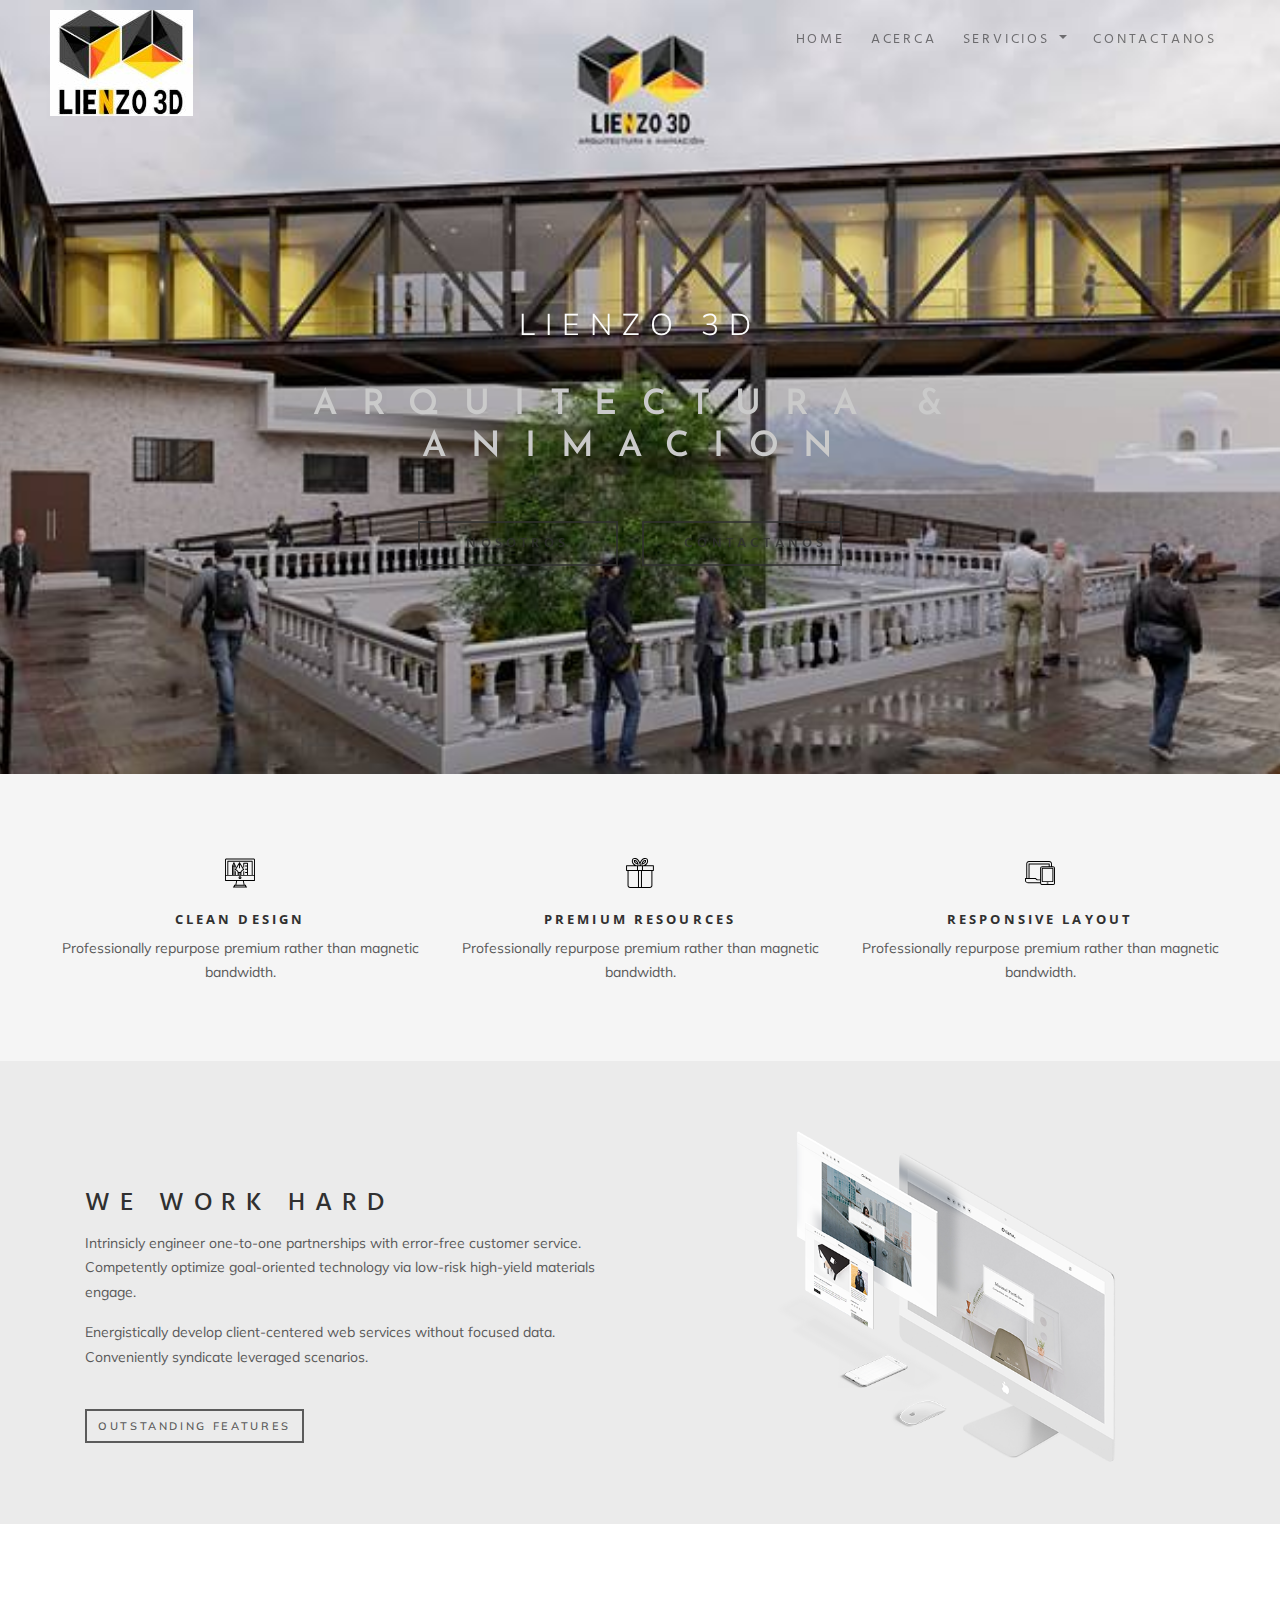
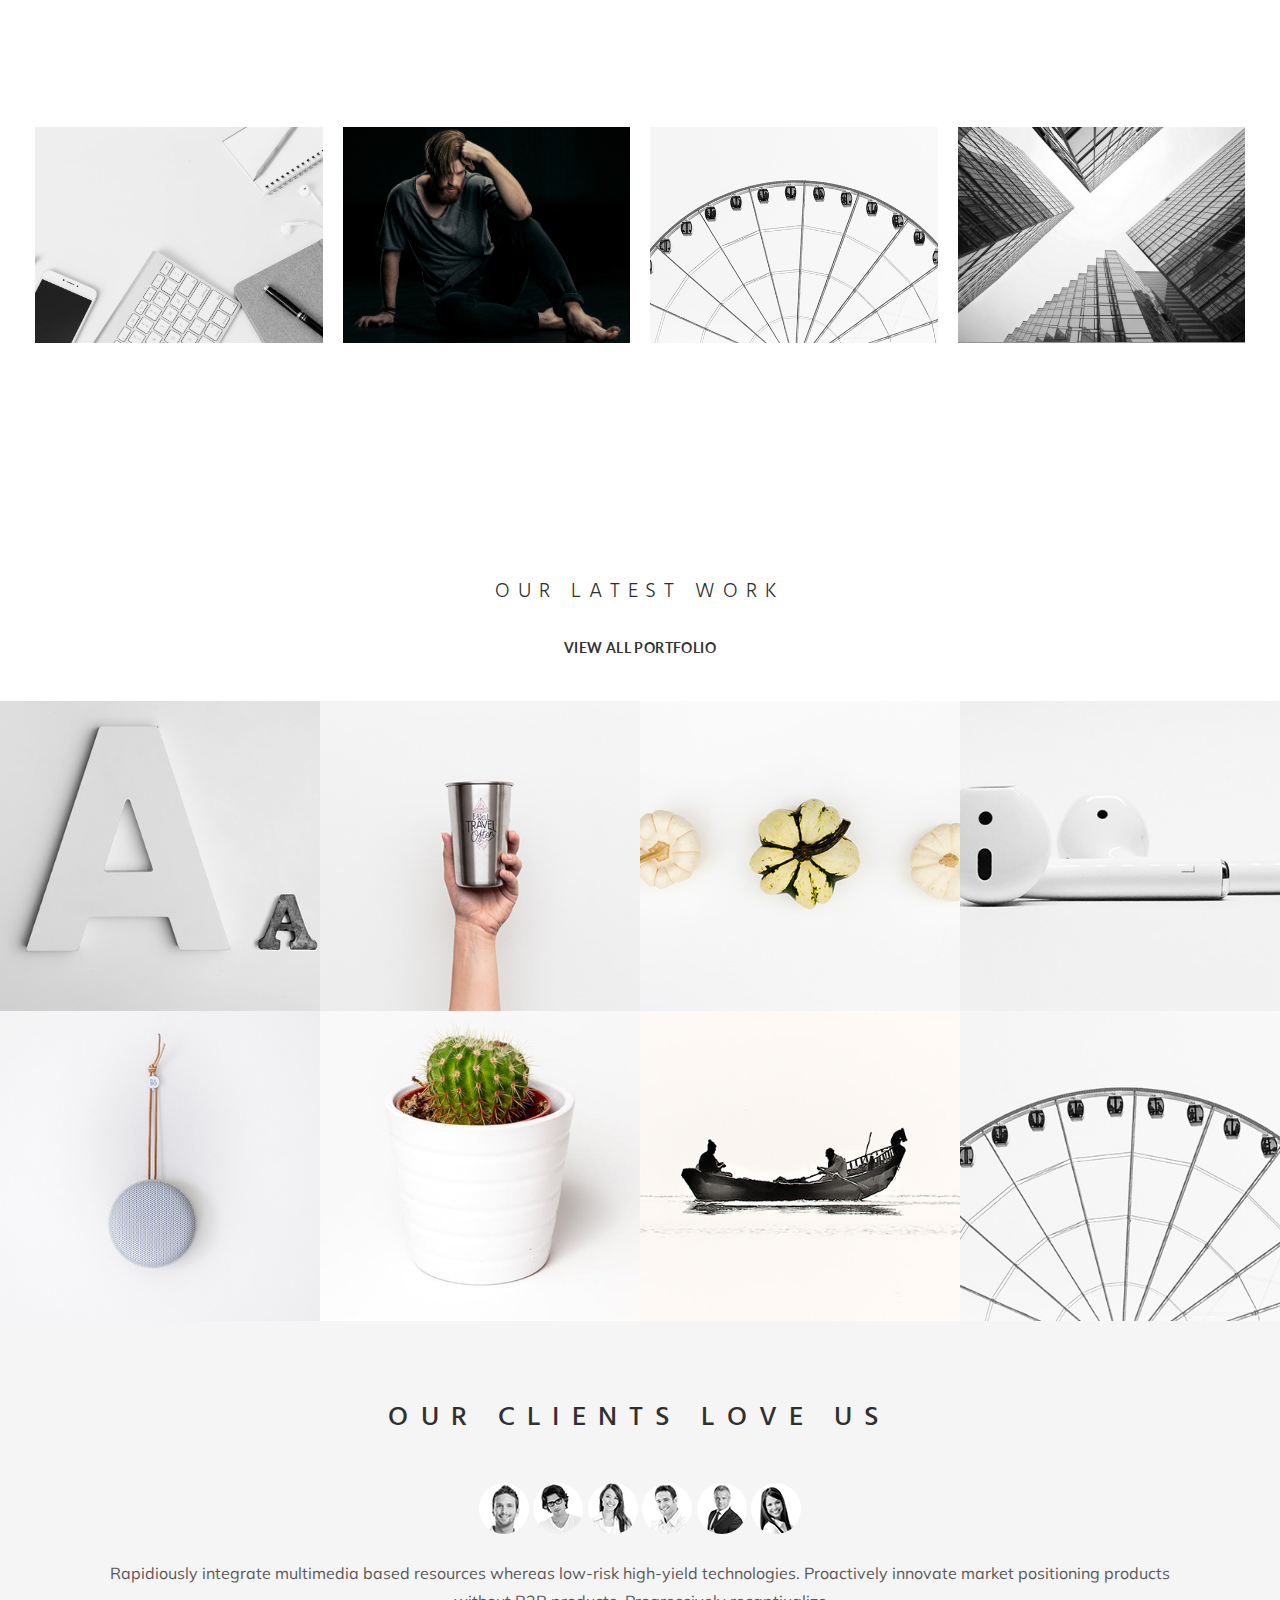
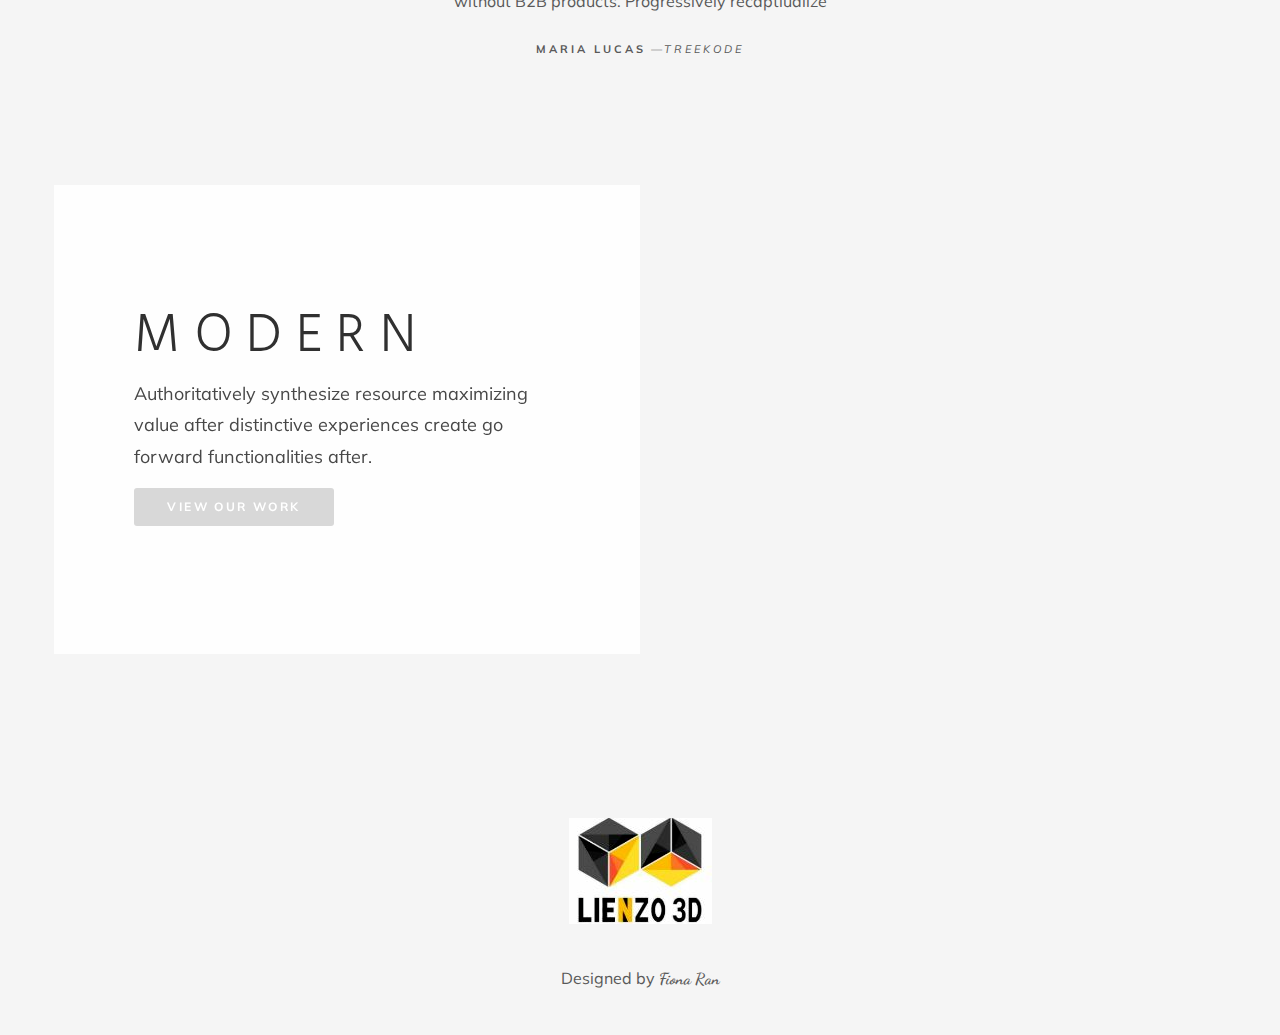
==== index.html @ 8927c15e "demo" ====
<!doctype html>
<html lang="en">
  <head>
    <!-- Meta tags -->
    <meta charset="utf-8">
    <!-- <meta name="viewport" content="width=device-width, initial-scale=1, shrink-to-fit=no"> -->
    <meta name="viewport" content="width=device-width,initial-scale=1,minimum-scale=1,maximum-scale=1,user-scalable=no" />
    
    <!-- CSS -->
    <link rel="stylesheet" href="css/bootstrap.min.css">
    <link rel="stylesheet" type="text/css" href="fullpage.css" />
    <link rel="stylesheet" href="https://use.fontawesome.com/releases/v5.6.0/css/all.css" integrity="sha384-aOkxzJ5uQz7WBObEZcHvV5JvRW3TUc2rNPA7pe3AwnsUohiw1Vj2Rgx2KSOkF5+h" crossorigin="anonymous">
    <link href="https://fonts.googleapis.com/css?family=Hind|Dancing+Script|Josefin+Sans|Lato|Open+Sans|Muli" rel="stylesheet">
    <link rel="stylesheet"  href="css/media.css" />
    <link rel="stylesheet" href="css/style.css">

    <!-- jQuery, Popper.js, Bootstrap JS -->
    <script src="js/jquery-3.3.1.slim.min.js" ></script>
    <script src="js/popper.min.js" ></script>
    <script src="js/bootstrap.min.js"></script>
    
    <script src="https://ajax.googleapis.com/ajax/libs/jquery/1.11.0/jquery.min.js"></script>
    <script src="parallax.min.js"></script>
    
    <!-- Title -->
    <title>Lienzo 3D</title>   
  </head>
  <body>
    <!-- Navbar -->
    <!-- <nav class="navbar navbar-expand-lg navbar-light bg-light">
        <button class="navbar-toggler" type="button" data-toggle="collapse" data-target="#navbarNavDropdown" aria-controls="navbarNavDropdown" aria-expanded="false" aria-label="Toggle navigation">
            <span class="navbar-toggler-icon"></span>
        </button>
        <div class="collapse navbar-collapse" id="navbarNavDropdown">
            <ul class="navbar-nav">
            <li class="nav-item active">
                <a class="nav-link" href="#">Home <span class="sr-only">(current)</span></a>
            </li>
            <li class="nav-item">
                <a class="nav-link" href="#">Features</a>
            </li>
            <li class="nav-item">
                <a class="nav-link" href="#">Pricing</a>
            </li>
            <li class="nav-item dropdown">
                <a class="nav-link dropdown-toggle" href="#" id="navbarDropdownMenuLink" role="button" data-toggle="dropdown" aria-haspopup="true" aria-expanded="false">
                Dropdown link
                </a>
                <div class="dropdown-menu" aria-labelledby="navbarDropdownMenuLink">
                <a class="dropdown-item" href="#">Action</a>
                <a class="dropdown-item" href="#">Another action</a>
                <a class="dropdown-item" href="#">Something else here</a>
                </div>
            </li>
            </ul>
        </div>
    </nav> -->

    <!-- section-1 -->
    <div class="container-fluid section1">
      <div class="parallax1" data-parallax="scroll" data-image-src="img/bg5.jpg" data-z-index="1">
          <div class="row s1-nav">
              <div class="col-sm-12">
                    <img src="img/logo2.png">
                    <nav class="navbar navbar-expand-lg navbar-light mt-4">
                        <button class="navbar-toggler" type="button" data-toggle="collapse" data-target="#navbarNavDropdown" aria-controls="navbarNavDropdown" aria-expanded="false" aria-label="Toggle navigation">
                            <span class="navbar-toggler-icon"></span>
                        </button>
                        <div class="collapse navbar-collapse" id="navbarNavDropdown">
                            <ul class="navbar-nav">
                                <li class="nav-item dropdown">
                                  <a class="nav-link effect-underline" href="#">HOME</a>
                                    
                                </li>
                                <li class="nav-item">
                                    <a class="nav-link effect-underline" href="#">ACERCA</a>
                                </li>
                                <li class="nav-item">
                                  <a class="nav-link dropdown-toggle" href="#" id="navbarDropdownMenuLink" role="button" data-toggle="dropdown" aria-haspopup="true" aria-expanded="false">
                                    SERVICIOS
                                </a>
                                    <div class="dropdown-menu" aria-labelledby="navbarDropdownMenuLink">
                                      <a class="dropdown-item" href="#">PROYECTO DE TESIS</a>
                                      <a class="dropdown-item" href="#">VUELOS DRONES</a>
                                      <a class="dropdown-item" href="#">REALIDAD VIRTUAL</a>
                                    </div>
                                </li>
                                <li class="nav-item">
                                    <a class="nav-link effect-underline" href="#">CONTACTANOS</a>
                                </li> 
                            </ul>
                        </div>
                    </nav>
              </div>
          </div>
          <div class="row s1-context">
            <div class="col-sm-12 text-center">
                <h5 class="s1-title">LIENZO 3D</h5>
            </div>
            <div class="col-sm-12 text-center">
                <div class="typewriter">
                    <h5 class="s1-subtitle mx-5">ARQUITECTURA & ANIMACION</h5>
                </div>
            </div>
            <div class="col-sm-12 text-center ">
                <a class="s1-button d-inline-block mb-2" href="#">NOSOTROS</a>
                <a class="s1-button d-inline-block" href="#">CONTACTANOS</a>
            </div>
          </div>
      </div> 
    </div>

    <!-- section-2 -->
    <div class="container-fluid section2">
       <div class="row s2-content">
         <div class="col-sm-4 text-center">
           <img class="my-4" src="img/computer-graphic.svg" width="30"/>
           <h6 class="s2-title">CLEAN DESIGN</h6>
           <p class="s2-subtitle">Professionally repurpose premium rather than magnetic bandwidth.</p>
         </div>
         <div class="col-sm-4 text-center">
            <img class="my-4" src="img/gift-box.svg" width="30"/>
            <h6 class="s2-title">PREMIUM RESOURCES</h6>
            <p class="s2-subtitle">Professionally repurpose premium rather than magnetic bandwidth.</p>
          </div>
          <div class="col-sm-4 text-center">
            <img class="my-4" src="img/responsive.svg" width="30"/>
            <h6 class="s2-title">RESPONSIVE LAYOUT</h6>
            <p class="s2-subtitle">Professionally repurpose premium rather than magnetic bandwidth.</p>
          </div>
       </div>
     </div>

    <!-- section-3 -->
    <div class="container-fluid section3">
      <div class="row">
        <div class="col-sm-6 s3-content">
          <div class="row"><h3 class="s3-title">WE WORK HARD</h3></div>
          <div class="row s3-sub">
            <p>Intrinsicly engineer one-to-one partnerships with error-free customer service. Competently optimize goal-oriented technology via low-risk high-yield materials engage.</p>
            <p>Energistically develop client-centered web services without focused data. Conveniently syndicate leveraged scenarios.</p>
          </div>
          <div class="row pt-4"> <a class="s3-button d-inline-block" href="#">OUTSTANDING FEATURES</a></div>
        </div>
        <div class="col-sm-6 s3-img">
          <img src="img/new-image.png" width="90%"/>
        </div>
      </div>
    </div>

    <!-- section-4 -->
    <div class="container-fluid section4">
        <div class="parallax2" data-parallax="scroll" data-image-src="img/bg3.jpg" data-z-index="1">
            <div class="row s4-context"><div class="col-sm-12 text-center"><h3 class="s4-title mb-4">CHOOSE YOUR BEST HOMEPAGE</h3></div></div>
            <div class="row s4-context">
              <div class="col-sm-3 text-center s4-img s4-col">
                <div class="hovereffect">
                  <img src="img/h1.jpg" width="100%"/>
                  <div class="overlay">
                      <h2>HOME 1</h2>
                      <p>
                        <a>Professionally repurpose premium rather than magnetic bandwidth.</a>
                      </p>
                  </div>
                </div>
              </div>
              <div class="col-sm-3 text-center s4-img  s4-col">
                  <div class="hovereffect">
                      <img src="img/h2.jpg" width="100%"/>
                      <div class="overlay">
                          <h2>HOME 2</h2>
                          <p>
                            <a>Professionally repurpose premium rather than magnetic bandwidth.</a>
                          </p>
                      </div>
                    </div>
              </div>
              <div class="col-sm-3 text-center  s4-img  s4-col">
                  <div class="hovereffect">
                      <img src="img/h3.jpg" width="100%"/>
                      <div class="overlay">
                          <h2>HOME 3</h2>
                          <p>
                            <a>Professionally repurpose premium rather than magnetic bandwidth.</a>
                          </p>
                      </div>
                    </div>
              </div>
              <div class="col-sm-3 text-center  s4-img s4-col">
                  <div class="hovereffect">
                      <img src="img/h4.jpg" width="100%"/>
                      <div class="overlay">
                          <h2>HOME 4</h2>
                          <p>
                            <a>Professionally repurpose premium rather than magnetic bandwidth.</a>
                          </p>
                      </div>
                    </div>
              </div>
            </div>
        </div>
    </div>

    <!-- section-5 -->
    <div class="container-fluid section5">
      <div class="row text-center">
          <h3 class="col-sm-12 s5-title mt-5">OUR LATEST WORK</h3>
      </div>
      <div class="row text-center">
          <div class="col-sm-12 s5-sub"><a href="#" class="effect-shine">VIEW ALL PORTFOLIO</a></div>
      </div>
      <div class="row">
        <div class="col-sm-3 s5-col">
            <div class="row"><div class="hovereffect2">
              <img src="img/project-1.jpg" class="s5-img"/>
              <div class="overlay2">
                  <h2>PORTFOLIO 1</h2>
                  <p class="icon-links">
                    <a href="#">
                        <i class="fab fa-twitter"></i>
                    </a>
                    <a href="#">
                        <i class="fab fa-facebook-f"></i>
                    </a>
                    <a href="#">
                        <i class="fab fa-instagram"></i>
                    </a>
                  </p>
              </div>
            </div></div>
            <div class="row"><div class="hovereffect2">
                <img src="img/project-5.jpg" class="s5-img"/>
                <div class="overlay2">
                    <h2>PORTFOLIO 5</h2>
                    <p class="icon-links">
                      <a href="#">
                          <i class="fab fa-twitter"></i>
                      </a>
                      <a href="#">
                          <i class="fab fa-facebook-f"></i>
                      </a>
                      <a href="#">
                          <i class="fab fa-instagram"></i>
                      </a>
                    </p>
                </div>
              </div></div>          
        </div>
        <div class="col-sm-3 s5-col">
            <div class="row"><div class="hovereffect2">
                <img src="img/project-2.jpg" class="s5-img"/>
                <div class="overlay2">
                    <h2>PORTFOLIO 2</h2>
                    <p class="icon-links">
                      <a href="#">
                          <i class="fab fa-twitter"></i>
                      </a>
                      <a href="#">
                          <i class="fab fa-facebook-f"></i>
                      </a>
                      <a href="#">
                          <i class="fab fa-instagram"></i>
                      </a>
                    </p>
                </div>
              </div></div>
              <div class="row"><div class="hovereffect2">
                  <img src="img/project-6.jpg" class="s5-img"/>
                  <div class="overlay2">
                      <h2>PORTFOLIO 6</h2>
                      <p class="icon-links">
                        <a href="#">
                            <i class="fab fa-twitter"></i>
                        </a>
                        <a href="#">
                            <i class="fab fa-facebook-f"></i>
                        </a>
                        <a href="#">
                            <i class="fab fa-instagram"></i>
                        </a>
                      </p>
                  </div>
                </div></div>
        </div>
        <div class="col-sm-3 s5-col">
            <div class="row"><div class="hovereffect2">
                <img src="img/project-3.jpg" class="s5-img"/>
                <div class="overlay2">
                    <h2>PORTFOLIO 3</h2>
                    <p class="icon-links">
                      <a href="#">
                          <i class="fab fa-twitter"></i>
                      </a>
                      <a href="#">
                          <i class="fab fa-facebook-f"></i>
                      </a>
                      <a href="#">
                          <i class="fab fa-instagram"></i>
                      </a>
                    </p>
                </div>
              </div></div>
              <div class="row"><div class="hovereffect2">
                  <img src="img/project-7.jpg" class="s5-img"/>
                  <div class="overlay2">
                      <h2>PORTFOLIO 7</h2>
                      <p class="icon-links">
                        <a href="#">
                            <i class="fab fa-twitter"></i>
                        </a>
                        <a href="#">
                            <i class="fab fa-facebook-f"></i>
                        </a>
                        <a href="#">
                            <i class="fab fa-instagram"></i>
                        </a>
                      </p>
                  </div>
                </div></div>
        </div>
        <div class="col-sm-3 s5-col">
            <div class="row"><div class="hovereffect2">
                <img src="img/project-4.jpg" class="s5-img"/>
                <div class="overlay2">
                    <h2>PORTFOLIO 4</h2>
                    <p class="icon-links">
                      <a href="#">
                          <i class="fab fa-twitter"></i>
                      </a>
                      <a href="#">
                          <i class="fab fa-facebook-f"></i>
                      </a>
                      <a href="#">
                          <i class="fab fa-instagram"></i>
                      </a>
                    </p>
                </div>
              </div></div>
              <div class="row"><div class="hovereffect2">
                  <img src="img/project-8.jpg" class="s5-img"/>
                  <div class="overlay2">
                      <h2>PORTFOLIO 8</h2>
                      <p class="icon-links">
                        <a href="#">
                            <i class="fab fa-twitter"></i>
                        </a>
                        <a href="#">
                            <i class="fab fa-facebook-f"></i>
                        </a>
                        <a href="#">
                            <i class="fab fa-instagram"></i>
                        </a>
                      </p>
                  </div>
                </div></div>
        </div>
      </div>
    </div>

    <!-- section-6 -->
    <div class="container-fluid section6" style="overflow:hidden">
      <div class="row">
        <div class="col-sm-12 text-center s6-title"><h3>OUR CLIENTS LOVE US</h3></div>
      </div>
      <div class="row clients">
        <div class="col-sm-12 text-center">
          <img src="img/clients/new1.jpg" class="s6-img"/>
          <img src="img/clients/new2.jpg" class="s6-img"/>
          <img src="img/clients/new3.jpg" class="s6-img"/>
          <img src="img/clients/new4.jpg" class="s6-img"/>
          <img src="img/clients/new5.jpg" class="s6-img"/>
          <img src="img/clients/new6.jpg" class="s6-img"/>
        </div>
      </div>
      <div class="row">
          <div class="col-sm-12 text-center s6-sub"><p>Rapidiously integrate multimedia based resources whereas low-risk high-yield technologies. 
            Proactively innovate market positioning products without B2B products. Progressively recaptiualize</p></div>    
      </div>
      <div class="row">
          <div class="col-sm-12  text-center s6-footer">
            <span class="name">MARIA LUCAS</span>
            <span class="name2">&mdash;TREEKODE</span>
          </div>
      </div>
    <div>

    <!-- section-7 -->
    <div class="container-fluid section7">
        <div class="parallax3" data-parallax="scroll" data-image-src="img/bg4.jpg" data-z-index="1">
          <div class="row s7-content mb-4 mx-1">
            <div class="col-sm-12 col-md-7 col-lg-6 s7-text">
              <div>
                <h1 class="s7-title">MODERN</h1>
                <p class="s7-sub">Authoritatively synthesize resource maximizing value after distinctive experiences create go forward functionalities after.</p>
                <a class="s7-btn mb-2" href="">VIEW OUR WORK</a>
              </div>
            </div>
          </div>
        </div>
      </div>

    <!-- Footer -->
    <div class="container-fluid footer">
      <div class="row">
        <div class="col-sm-12 text-center">
          <img src="img/logo2.png"/>
        </div>
      </div>
      <div class="row ">
        <div class="col-sm-12 text-center">
          <ul class="footer-list">
            <li style="list-style:none" class="d-inline mx-2"><i class="fab fa-facebook-f"></i></li>
            <li style="list-style:none" class="d-inline mx-2"><i class="fab fa-twitter"></i></li>
            <li style="list-style:none" class="d-inline mx-2"><i class="fab fa-youtube"></i></li>
            <li style="list-style:none" class="d-inline mx-2"><i class="fab fa-pinterest"></i></li>
            <li style="list-style:none" class="d-inline mx-2"></i><i class="fab fa-linkedin-in"></i></li>
            <li style="list-style:none" class="d-inline mx-2"><i class="fab fa-instagram"></i></li>  
          </ul>
        </div>
      </div>
      <div class="row">
          <div class="col-sm-12 text-center">
            <p class="footer-text">Designed by <span class="footer-name">Fiona Ran</span></p>
          <div>
      </div>
    </div>      
  </body>
</html>
---- css/media.css ----
@media (max-width: 575px) {
    .s1-subtitle{
        font-size: 26px; 
       
    }
}

@media (min-width: 576px) {
    .s1-subtitle{
        font-size: 35px; 
       
    }
}

@media (min-width: 576px) and (max-width: 992px){
    .s5-col {
        -webkit-box-flex: 0;
        -webkit-flex: 0 0 50%;
        -ms-flex: 0 0 50%;
        flex: 0 0 50%;
        max-width: 50%;
    }
    .s4-col {
        -webkit-box-flex: 0;
        -webkit-flex: 0 0 50%;
        -ms-flex: 0 0 50%;
        flex: 0 0 50%;
        max-width: 50%;
    }
}


@media (max-width: 576px) {
    .s3-img{
        display: none;
    }
}

@media (max-width: 576px) {
    .s7-title{
        font-size: 34px;
    }
}

@media (min-width: 577px) {
    .s7-title{
        font-size: 54px;
    }
}
---- css/style.css ----
.section1, .section4, .section7 {
    padding: 0px;
}

.navbar {
 height:32px; 
}

.parallax1 {
    min-height: 700px;
    padding: 200px 50px;
    background: transparent;
    background-size: cover;
}
.s1-nav {
    z-index: 2;
    position: relative;
    margin-top: -190px;
}

.navbar {
    float: right;
}

.navbar {
    padding-right: 0px ;
}

.nav-item {
    font-style: normal;
    font-weight: 400;
    font-size: 14px;
    font-family: Hind, sans-serif;
    letter-spacing: 0.2em;
    padding: 05px 5px;
    color: #595959;
    display: block;
    text-decoration: none;
}

.effect-underline:after {
  content: '';
  position: relative;
  left: 0;
  display: inline-block;
  height: 1em;
  width: 100%;
  border-bottom: 1px solid;
  opacity: 0;
	-webkit-transition: opacity 0.35s, -webkit-transform 0.35s;
	transition: opacity 0.35s, transform 0.35s;
	-webkit-transform: scale(0,1);
	transform: scale(0,1);
}

.effect-underline:hover:after {
  opacity: 1;
	-webkit-transform: scale(1);
	transform: scale(1);
}

.dropdown-menu {
    width: 220px;
    padding: 4px 15px 4px 20px;
    font-size: 0.875rem;
    font-weight: 400;
    letter-spacing: normal;
    font-family: Hind, sans-serif;
    text-align: left;
}

.s1-context {
    z-index: 2;
    position: relative;
    margin-top: 190px;
}

.s1-title {
    font-family: Muli, sans-serif;
    font-size: 30px;
    font-weight: 300;
    text-align: center;
    color: #fcfcfc;
    letter-spacing: 10px;
}

.s1-subtitle {
    font-family: 'Josefin Sans', sans-serif;
    font-weight: 600;
    margin-top: 35px;
    margin-bottom: 52px;
    color: #cacaca;
    letter-spacing: 0.7em;
}

.s1-button {
    font-family: Hind, sans-serif;
    font-weight: 600;
    color: #303030c5;
    background-color: transparent;
    border-color: #101010;
    font-size: 14px;
    border: 2px solid;
    letter-spacing: 0.3em;
    padding: 10px 40px;
    margin-right: 20px;
    width: 200px;
}

.s1-button:focus, .s1-button:hover {
    color: #fff;
    background-color: #101010;
    border-color: #101010;
    text-decoration: none;
    transition-duration: 0.8s;
}

.section2 {
    background-color: rgb(245, 245, 245);
}

.s2-content {
    padding:60px 40px;
     
}
.s2-title {
    font-family: "Open Sans", Sans-serif;
    font-size: 13px;
    font-weight: 700;
    letter-spacing: 0.24em;
    color: #303030;
}

.s2-subtitle {
    font-style: normal;
    font-weight: 400;
    font-size: 14px;
    line-height: 1.75;
    font-family: Muli, sans-serif;
    letter-spacing: 0em;
    color: #595959;
}

.section3 {
    background-color: #dfdfdfa2;
}

.s3-content {
    padding-top: 123px;
    padding-left: 100px;
    padding-bottom: 30px; 
}

.s3-button {
    font-family: Muli, sans-serif;
    color: #303030c5;
    text-decoration: none;
    font-size: 11px;
    font-weight: 600;
    letter-spacing: 0.24em;
    line-height: 20px;
    padding: 5px 11px;
    background-color: transparent;
    border-color: #101010;
    border: 2px solid;
}

.s3-button:focus, .s3-button:hover {
    color: #fff;
    background-color: #101010;
    border-color: #101010;
    text-decoration: none;
    transition-duration: 0.8s;
}

.s3-title {
    font-size: 26px;
    line-height: 1.5;
    font-family: Hind, sans-serif;
    letter-spacing: 0.38em;
    color: #303030;
}

.s3-sub {
    font-style: normal;
    font-weight: 400;
    font-size: 14px;
    line-height: 1.75;
    font-family: Muli, sans-serif;
    letter-spacing: 0em;
    text-align: left;
    color: #595959;
}

.s3-img {
    padding-top: 60px;
    padding-bottom: 40px; 
    padding-left: 20px;
}

.parallax2 {
    min-height: 330px;
    padding: 130px 40px;
    background: transparent;
    background-size: cover;
}

.s4-context, .s7-content {
    z-index: 2;
    position: relative;
}


.s4-title {
    font-size: 26px;
    line-height: 1.5;
    color: #ffffff;
    font-style: normal;
    font-weight: 300;
    font-family: Hind, sans-serif;
    letter-spacing: 0.38em;
    z-index: 2;

}

.s4-img {
    padding: 10px;
}

.hovereffect {
    width: 100%;
    height: 100%;
    float: left;
    overflow: hidden;
    position: relative;
    text-align: center;
    cursor: default;
    background: #3b3b3b8e;
}

.hovereffect .overlay {
    width: 100%;
    height: 100%;
    position: absolute;
    overflow: hidden;
    top: 0;
    left: 0;
    padding: 50px 20px;
}

.hovereffect:hover img {
    opacity: 0.4;
    filter: alpha(opacity=40);
    -webkit-transform: translate3d(0,0,0);
    transform: translate3d(0,0,0);
}

.hovereffect h2 {
    opacity: 0;
}

.hovereffect:hover h2 {
    opacity: 1;
    color: #fff;
    text-align: center;
    position: relative;
    font-size: 17px;
    overflow: hidden;
    padding: 0.5em 0;
    background-color: transparent;
}

.hovereffect h2:after {
    position: absolute;
    bottom: 0;
    left: 0;
    width: 100%;
    height: 2px;
    background: #fff;
    content: '';
    -webkit-transition: -webkit-transform 0.35s;
    transition: transform 0.35s;
    -webkit-transform: translate3d(-100%,0,0);
    transform: translate3d(-100%,0,0);
}

.hovereffect:hover h2:after {
    -webkit-transform: translate3d(0,0,0);
    transform: translate3d(0,0,0);
}

.hovereffect a, .hovereffect p {
    color: #FFF;
    opacity: 0;
    filter: alpha(opacity=0);
    -webkit-transition: opacity 0.35s, -webkit-transform 0.35s;
    transition: opacity 0.35s, transform 0.35s;
    -webkit-transform: translate3d(100%,0,0);
    transform: translate3d(100%,0,0);
}

.hovereffect:hover a, .hovereffect:hover p {
    opacity: 1;
    filter: alpha(opacity=100);
    -webkit-transform: translate3d(0,0,0);
    transform: translate3d(0,0,0);
}

.s5-title {
    font-style: normal;
    font-weight: 300;
    font-size: 21px;
    line-height: 1.5;
    font-family: Hind, sans-serif;
    letter-spacing: 0.38em;
    text-align: inherit;
    color: #303030;
    padding-top: 45px;
}

.s5-sub {
    font-family: "Lato", Sans-serif;
    font-size: 14px;
    font-weight: 700;
    letter-spacing: 0.4px;
    color: #333333;
    line-height: 1.857;
    padding-top: 20px;
    padding-bottom: 40px;
}

.effect-shine {
    text-decoration: none;
    color: #333333;
}

.s5-img{   
    width: 100%;
    height: 310px;
    object-fit: cover;
}

.hovereffect2 {
    width: 100%;
    height: 100%;
    float: left;
    overflow: hidden;
    position: relative;
    text-align: center;
    cursor: default;
}
.hovereffect2 .overlay2 {
    width: 100%;
    position: absolute;
    overflow: hidden;
    left: 0;
	top: auto;
	bottom: 0;
	padding: 1em;
	height: 4.75em;
	background-color: rgb(53, 52, 52);
	color: #3c4a50;
	-webkit-transition: -webkit-transform 0.35s;
	transition: transform 0.35s;
	-webkit-transform: translate3d(0,100%,0);
	transform: translate3d(0,100%,0);

}

.hovereffect2 img {
    display: block;
    position: relative;
	-webkit-transition: -webkit-transform 0.35s;
	transition: transform 0.35s;
}

.hovereffect2:hover img {
    -webkit-transform: translate3d(0,-10%,0);
	transform: translate3d(0,-10%,0);
}

.hovereffect2 h2 {
    text-transform: uppercase;
    color: #fff;
    text-align: center;
    position: relative;
    font-size: 17px;
    padding: 10px;
    background: rgba(0, 0, 0, 0.6);
	float: left;
	margin: 0px;
	display: inline-block;
}

.hovereffect2 a.info {
    display: inline-block;
    text-decoration: none;
    padding: 7px 14px;
    text-transform: uppercase;
	color: #fff;
	border: 1px solid #fff;
	margin: 50px 0 0 0;
	background-color: transparent;
}
.hovereffect2 a.info:hover {
    box-shadow: 0 0 5px #fff;
}

.hovereffect2 p.icon-links a {
	float: right;
	color: #afaeae;
	font-size: 1.4em;
}

.hovereffect2:hover p.icon-links a:hover,
.hovereffect2:hover p.icon-links a:focus {
	color: #d6d6d6;
}

.hovereffect2 h2,
.hovereffect2 p.icon-links a {
	-webkit-transition: -webkit-transform 0.35s;
	transition: transform 0.35s;
	-webkit-transform: translate3d(0,200%,0);
	transform: translate3d(0,200%,0);
	visibility: visible;
}

.hovereffect2 p.icon-links a i:before {
	display: inline-block;
	padding: 8px 10px;
	speak: none;
	-webkit-font-smoothing: antialiased;
	-moz-osx-font-smoothing: grayscale;
}

.hovereffect2:hover .overlay2,
.hovereffect2:hover h2,
.hovereffect2:hover p.icon-links a {
	-webkit-transform: translate3d(0,0,0);
	transform: translate3d(0,0,0);
}

.hovereffect2:hover h2 {
	-webkit-transition-delay: 0.05s;
	transition-delay: 0.05s;
}

.hovereffect2:hover p.icon-links a:nth-child(3) {
	-webkit-transition-delay: 0.1s;
	transition-delay: 0.1s;
}

.hovereffect2:hover p.icon-links a:nth-child(2) {
	-webkit-transition-delay: 0.15s;
	transition-delay: 0.15s;
}

.hovereffect2:hover p.icon-links a:first-child {
	-webkit-transition-delay: 0.2s;
	transition-delay: 0.2s;
}

a.effect-shine:hover {
    text-decoration: none;
    color: #333333;
    -webkit-mask-image: linear-gradient(-75deg, rgba(0,0,0,.6) 30%, #000 50%, rgba(0,0,0,.6) 70%);
    -webkit-mask-size: 200%;
    animation: shine 2s infinite;
  }
  
  @-webkit-keyframes shine {
    from {
      -webkit-mask-position: 150%;
    }
    
    to {
      -webkit-mask-position: -50%;
    }
  }

.section6 {
    padding: 0;
    background-color:rgb(245, 245, 245);
}

.s6-img {
    border-radius: 35px;
}

.clients {
    padding-top: 40px;
}

.s6-title {
    font-style: normal;
    font-weight: 300;
    font-family: Hind, sans-serif;
    letter-spacing: 0.38em;
    line-height: 1.5;
    font-size: 32px;
    color: #303030;
    padding-top: 80px;
}

.s6-sub {
    font-style: normal;
    font-weight: 400;
    font-size: 16px;
    line-height: 1.75;
    font-family: Muli, sans-serif;
    letter-spacing: 0em;
    color: #595959;
    padding: 25px;
    text-align: center;
    padding-left: 120px;
    padding-right: 120px;
}

.s6-footer {
    margin-top: -20px;
    margin-bottom: 25px;
}

.name {
    font-weight: bold;
    font-size: 11px;
    letter-spacing: 3px;
    line-height: 1.75;
    font-family: Muli, sans-serif;
    color: #595959;
}

.name2 {
    font-weight: 400;
    font-style: italic;
    font-size: 11px;
    letter-spacing: 3px;
    line-height: 1.75;
    font-family: Muli, sans-serif;
    color: #595959;
}


.parallax3 {
    /* min-height: 400px; */
    padding: 100px 50px;
    background: transparent;
    background-size: cover;
}

.s7-text {
    background-color: rgba(255, 255, 255, 0.863);
    padding: 120px 80px;
}

.s7-title {
    font-family: "Hind", Sans-serif;
    font-weight: 300;
    line-height: 1.2;
    letter-spacing: 0.27em;
    font-style: normal;
    color: #303030;
}

.s7-sub {
    color: #474747;
    font-family: "Muli", Sans-serif;
    font-size: 18px;
    font-weight: 400;
    line-height: 1.75;
    letter-spacing: 0em;
}

.s7-btn {
    font-size: 12px;
    font-weight: 700;
    color: #ffffff;
    letter-spacing: 0.2em;
    text-align: center;
    background-color: #d8d8d8;
    font-family: "Muli", Sans-serif;
    border-radius: 3px 3px 3px 3px;
    border-color: #303030;
    padding: 10px 20px;
    margin-right: 20px;
    width: 200px;
    text-decoration: none;
    display: block;
} 


.s7-btn:focus, .s7-btn:hover {
    color: #fff;
    background-color: #101010;
    border-color: #101010;
    text-decoration: none;
    transition-duration: 0.8s;
}

.footer {
    min-height: 200px;
    padding-top: 40px; 
}

.footer-list{
    padding-inline-start: 0px;
}

.footer-text {
    font-size: 16px;
    font-weight: 400;
    padding-bottom: 26px;
    line-height: 1.75;
    font-family: Muli, sans-serif;
    letter-spacing: 0em;
    color: #595959;
}

.footer-name {
    font-family: 'Dancing Script', cursive;
    font-weight: bold;
}
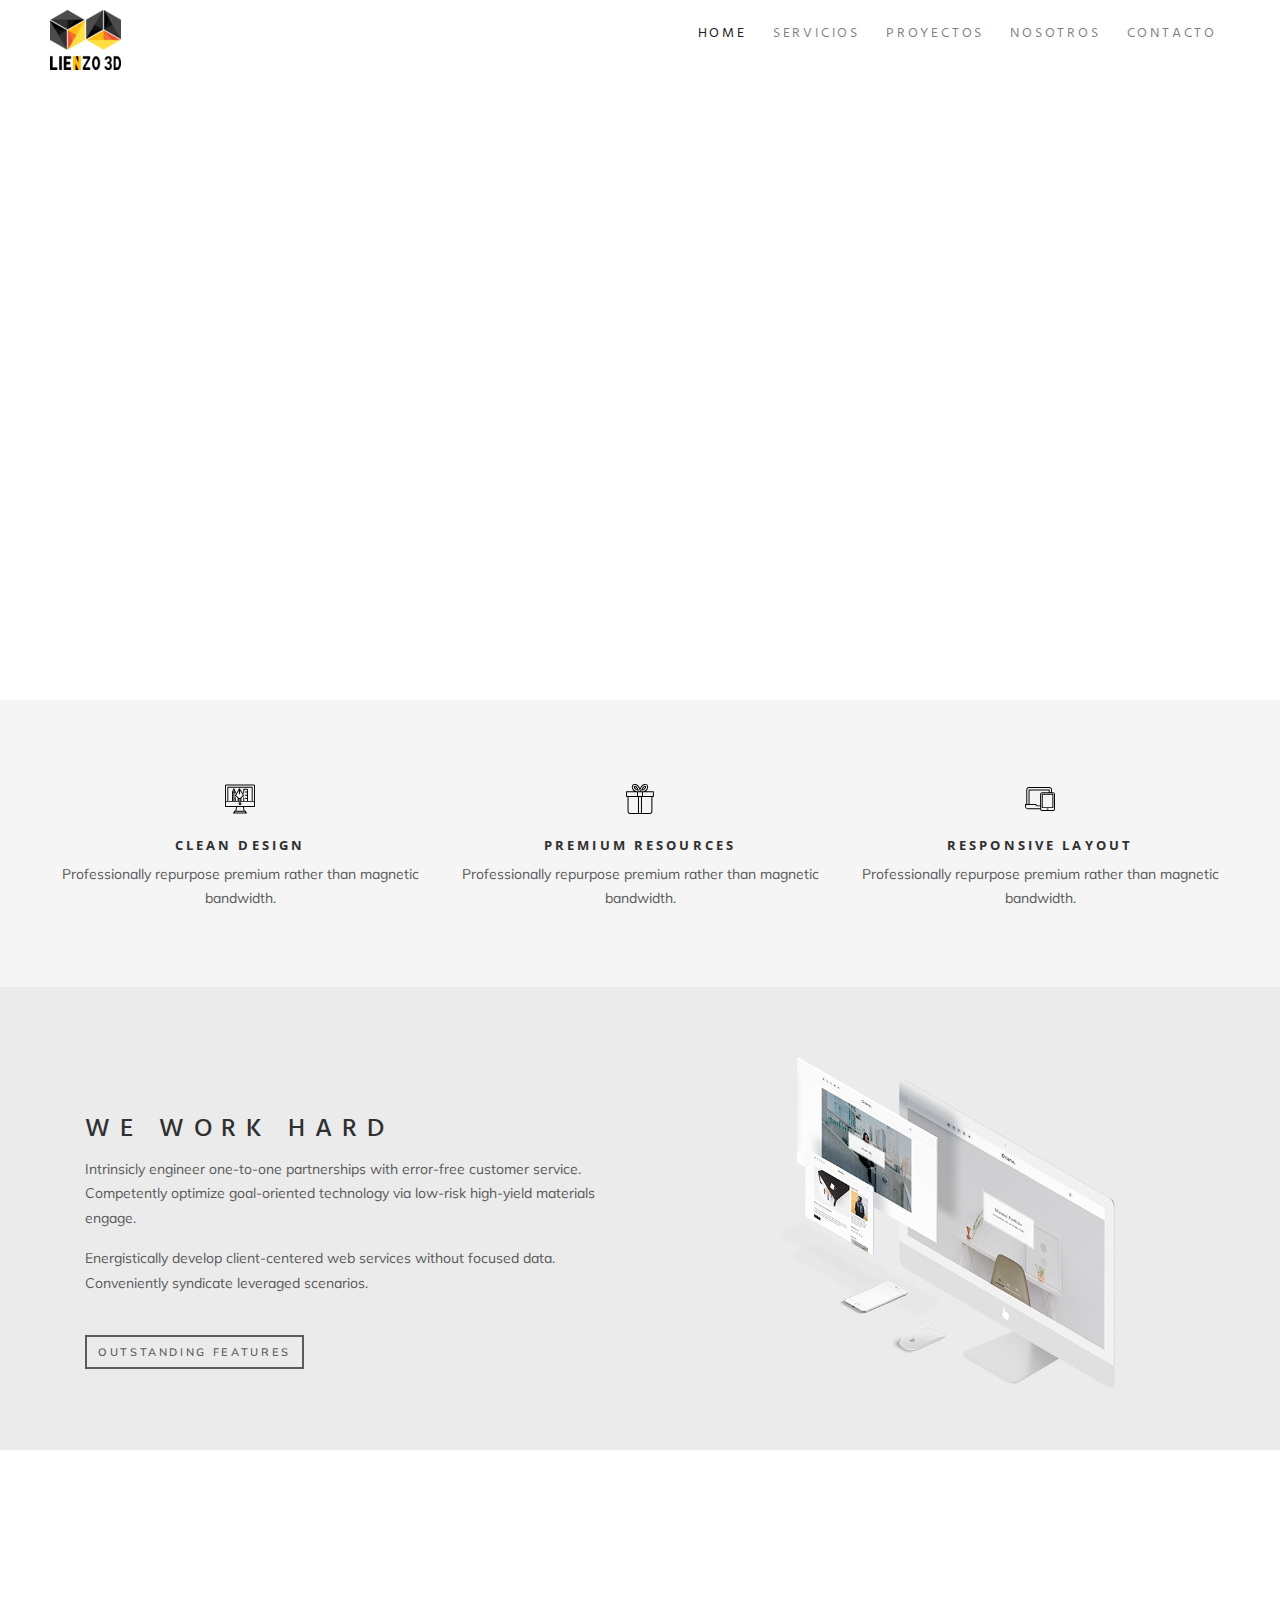
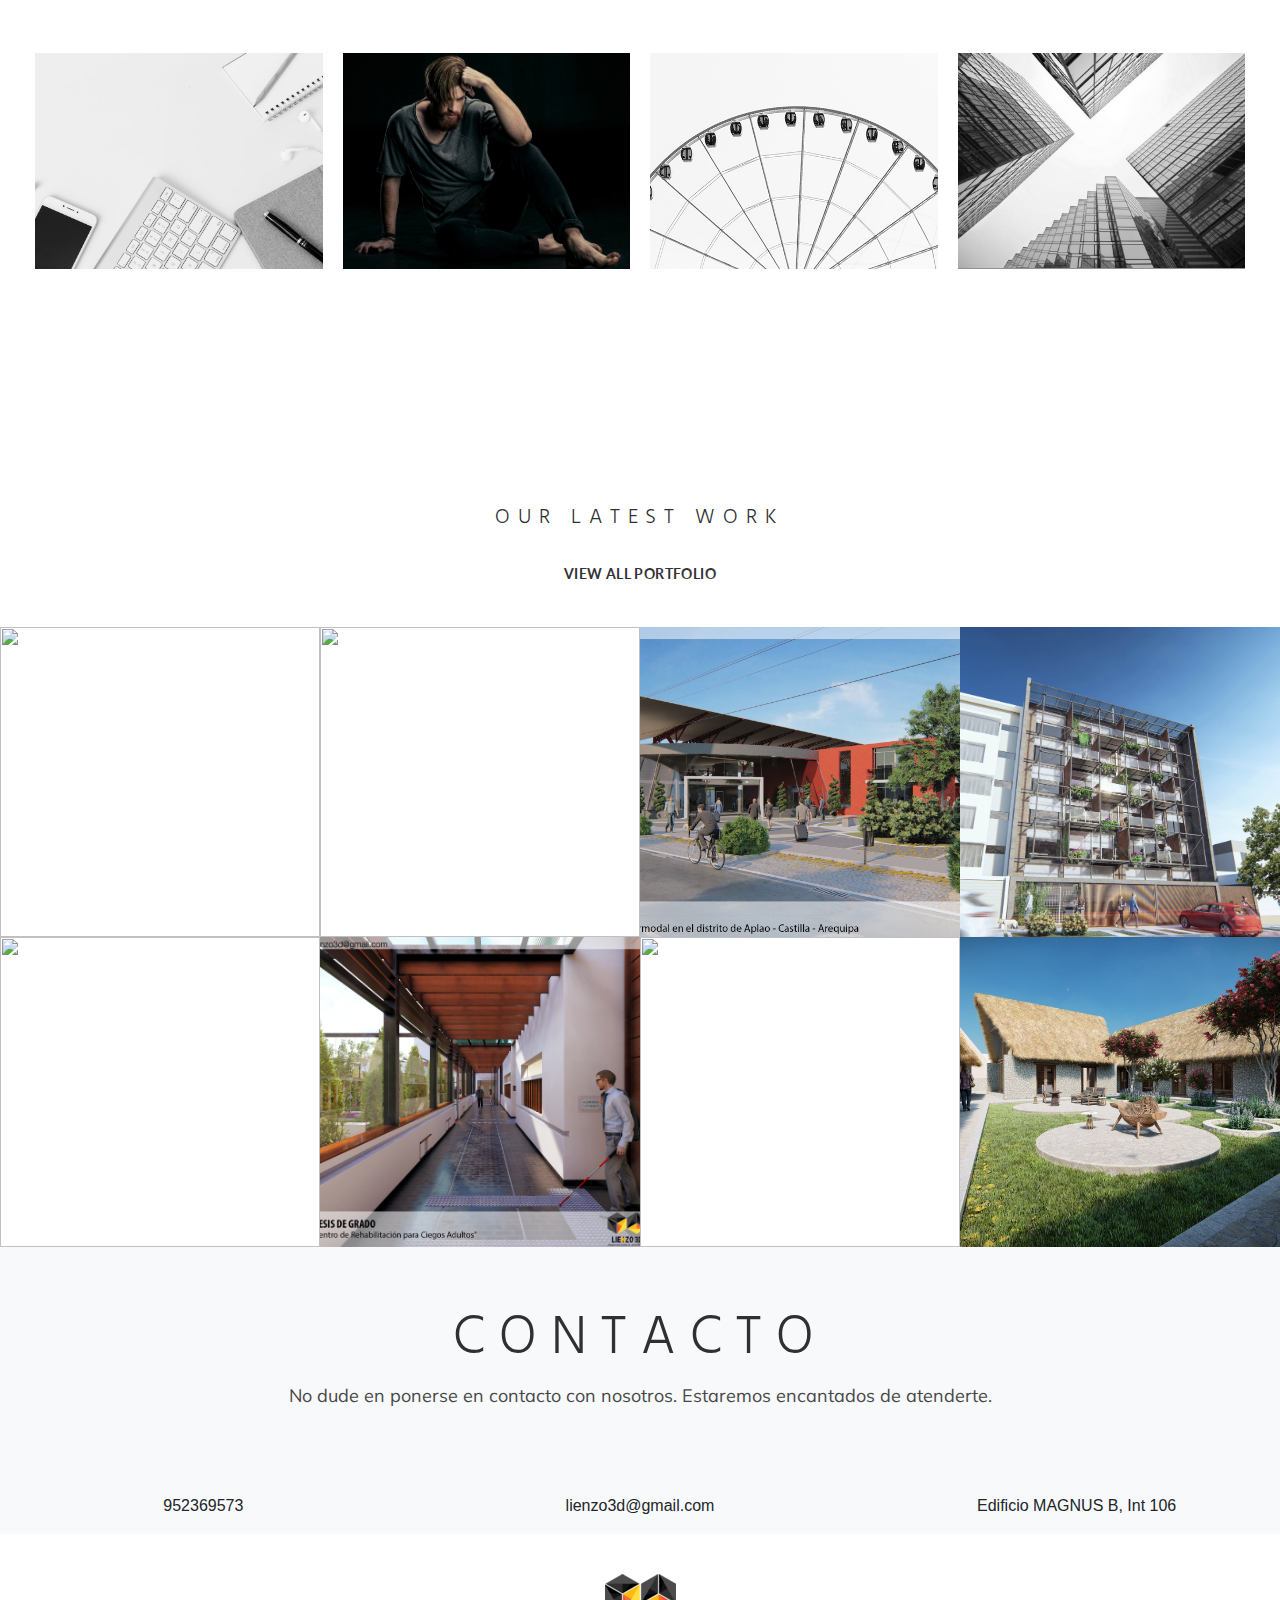
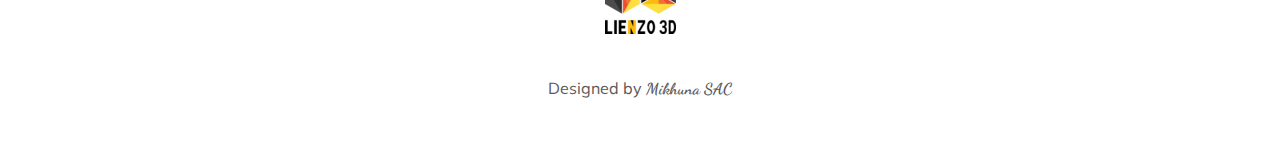
==== commit cc2345ef: "plantilla terminada" ====
--- a/index.html
+++ b/index.html
@@ -57,43 +57,50 @@
     </nav> -->
 
     <!-- section-1 -->
+    <!-- <video  autoplay playsinline muted loop preload width="100%" height="100%">
+      <source src="img/logovideo.mp4">
+    </video> -->
     <div class="container-fluid section1">
-      <div class="parallax1" data-parallax="scroll" data-image-src="img/bg5.jpg" data-z-index="1">
+      <div class="parallax1" data-parallax="scroll" data-image-src="img/bg8.png" data-z-index="1">
           <div class="row s1-nav">
-              <div class="col-sm-12">
-                    <img src="img/logo2.png">
-                    <nav class="navbar navbar-expand-lg navbar-light mt-4">
+              <div class="col-sm-12"> 
+                    <img src="img/logo1.png">
+                    <nav class="navbar navbar-expand-lg navbar-light mt-2">
                         <button class="navbar-toggler" type="button" data-toggle="collapse" data-target="#navbarNavDropdown" aria-controls="navbarNavDropdown" aria-expanded="false" aria-label="Toggle navigation">
                             <span class="navbar-toggler-icon"></span>
                         </button>
                         <div class="collapse navbar-collapse" id="navbarNavDropdown">
-                            <ul class="navbar-nav">
-                                <li class="nav-item dropdown">
-                                  <a class="nav-link effect-underline" href="#">HOME</a>
-                                    
+                            <ul class="nav navbar-nav">
+                                <li class="nav-item ">
+                                  <a class="nav-link active effect-underline" href="#">HOME</a>
                                 </li>
-                                <li class="nav-item">
-                                    <a class="nav-link effect-underline" href="#">ACERCA</a>
-                                </li>
-                                <li class="nav-item">
+                                <!-- <li class="nav-item dropdown">
                                   <a class="nav-link dropdown-toggle" href="#" id="navbarDropdownMenuLink" role="button" data-toggle="dropdown" aria-haspopup="true" aria-expanded="false">
-                                    SERVICIOS
-                                </a>
+                                    SERVICIOS</a>
                                     <div class="dropdown-menu" aria-labelledby="navbarDropdownMenuLink">
                                       <a class="dropdown-item" href="#">PROYECTO DE TESIS</a>
                                       <a class="dropdown-item" href="#">VUELOS DRONES</a>
                                       <a class="dropdown-item" href="#">REALIDAD VIRTUAL</a>
                                     </div>
+                                </li> -->
+                                <li class="nav-item">
+                                    <a class="nav-link effect-underline" href="servicios.html">SERVICIOS</a>
                                 </li>
                                 <li class="nav-item">
-                                    <a class="nav-link effect-underline" href="#">CONTACTANOS</a>
+                                  <a class="nav-link effect-underline" href="#proyectos">PROYECTOS</a>
+                                </li>
+                                <li class="nav-item">
+                                  <a class="nav-link effect-underline" href="nosotros.html">NOSOTROS</a>
+                                </li>
+                                <li class="nav-item">
+                                    <a class="nav-link effect-underline" href="#contacto">CONTACTO</a>
                                 </li> 
                             </ul>
                         </div>
                     </nav>
               </div>
           </div>
-          <div class="row s1-context">
+          <!-- <div class="row s1-context">
             <div class="col-sm-12 text-center">
                 <h5 class="s1-title">LIENZO 3D</h5>
             </div>
@@ -104,9 +111,9 @@
             </div>
             <div class="col-sm-12 text-center ">
                 <a class="s1-button d-inline-block mb-2" href="#">NOSOTROS</a>
-                <a class="s1-button d-inline-block" href="#">CONTACTANOS</a>
-            </div>
-          </div>
+                <a class="s1-button d-inline-block" href="#">CONTACTO</a>
+            </div>
+          </div> -->
       </div> 
     </div>
 
@@ -202,7 +209,7 @@
     </div>
 
     <!-- section-5 -->
-    <div class="container-fluid section5">
+    <div id="proyectos" class="container-fluid section5">
       <div class="row text-center">
           <h3 class="col-sm-12 s5-title mt-5">OUR LATEST WORK</h3>
       </div>
@@ -212,7 +219,7 @@
       <div class="row">
         <div class="col-sm-3 s5-col">
             <div class="row"><div class="hovereffect2">
-              <img src="img/project-1.jpg" class="s5-img"/>
+              <img src="img/project-9.png" class="s5-img"/>
               <div class="overlay2">
                   <h2>PORTFOLIO 1</h2>
                   <p class="icon-links">
@@ -229,7 +236,7 @@
               </div>
             </div></div>
             <div class="row"><div class="hovereffect2">
-                <img src="img/project-5.jpg" class="s5-img"/>
+                <img src="img/project-10.jpg" class="s5-img"/>
                 <div class="overlay2">
                     <h2>PORTFOLIO 5</h2>
                     <p class="icon-links">
@@ -248,7 +255,7 @@
         </div>
         <div class="col-sm-3 s5-col">
             <div class="row"><div class="hovereffect2">
-                <img src="img/project-2.jpg" class="s5-img"/>
+                <img src="img/project-11.jpg" class="s5-img"/>
                 <div class="overlay2">
                     <h2>PORTFOLIO 2</h2>
                     <p class="icon-links">
@@ -265,7 +272,7 @@
                 </div>
               </div></div>
               <div class="row"><div class="hovereffect2">
-                  <img src="img/project-6.jpg" class="s5-img"/>
+                  <img src="img/project-12.png" class="s5-img"/>
                   <div class="overlay2">
                       <h2>PORTFOLIO 6</h2>
                       <p class="icon-links">
@@ -284,7 +291,7 @@
         </div>
         <div class="col-sm-3 s5-col">
             <div class="row"><div class="hovereffect2">
-                <img src="img/project-3.jpg" class="s5-img"/>
+                <img src="img/project-13.png" class="s5-img"/>
                 <div class="overlay2">
                     <h2>PORTFOLIO 3</h2>
                     <p class="icon-links">
@@ -301,7 +308,7 @@
                 </div>
               </div></div>
               <div class="row"><div class="hovereffect2">
-                  <img src="img/project-7.jpg" class="s5-img"/>
+                  <img src="img/project-14.jpg" class="s5-img"/>
                   <div class="overlay2">
                       <h2>PORTFOLIO 7</h2>
                       <p class="icon-links">
@@ -320,7 +327,7 @@
         </div>
         <div class="col-sm-3 s5-col">
             <div class="row"><div class="hovereffect2">
-                <img src="img/project-4.jpg" class="s5-img"/>
+                <img src="img/project-15.jpg" class="s5-img"/>
                 <div class="overlay2">
                     <h2>PORTFOLIO 4</h2>
                     <p class="icon-links">
@@ -337,7 +344,7 @@
                 </div>
               </div></div>
               <div class="row"><div class="hovereffect2">
-                  <img src="img/project-8.jpg" class="s5-img"/>
+                  <img src="img/project-16.jpg" class="s5-img"/>
                   <div class="overlay2">
                       <h2>PORTFOLIO 8</h2>
                       <p class="icon-links">
@@ -357,70 +364,54 @@
       </div>
     </div>
 
-    <!-- section-6 -->
-    <div class="container-fluid section6" style="overflow:hidden">
-      <div class="row">
-        <div class="col-sm-12 text-center s6-title"><h3>OUR CLIENTS LOVE US</h3></div>
-      </div>
-      <div class="row clients">
-        <div class="col-sm-12 text-center">
-          <img src="img/clients/new1.jpg" class="s6-img"/>
-          <img src="img/clients/new2.jpg" class="s6-img"/>
-          <img src="img/clients/new3.jpg" class="s6-img"/>
-          <img src="img/clients/new4.jpg" class="s6-img"/>
-          <img src="img/clients/new5.jpg" class="s6-img"/>
-          <img src="img/clients/new6.jpg" class="s6-img"/>
-        </div>
-      </div>
-      <div class="row">
-          <div class="col-sm-12 text-center s6-sub"><p>Rapidiously integrate multimedia based resources whereas low-risk high-yield technologies. 
-            Proactively innovate market positioning products without B2B products. Progressively recaptiualize</p></div>    
-      </div>
-      <div class="row">
-          <div class="col-sm-12  text-center s6-footer">
-            <span class="name">MARIA LUCAS</span>
-            <span class="name2">&mdash;TREEKODE</span>
-          </div>
-      </div>
-    <div>
-
     <!-- section-7 -->
-    <div class="container-fluid section7">
-        <div class="parallax3" data-parallax="scroll" data-image-src="img/bg4.jpg" data-z-index="1">
-          <div class="row s7-content mb-4 mx-1">
-            <div class="col-sm-12 col-md-7 col-lg-6 s7-text">
+    <div  id="contacto" class="container-fluid section7 bg-light">
+        <!-- <div class="parallax3" data-parallax="scroll" data-image-src="img/bg4.jpg" data-z-index="1"> -->
+          <div class="row mb-2 mx-1">
+            <div class="col-sm-12 col-md-7 col-lg-12 s7-text text-center">
               <div>
-                <h1 class="s7-title">MODERN</h1>
-                <p class="s7-sub">Authoritatively synthesize resource maximizing value after distinctive experiences create go forward functionalities after.</p>
-                <a class="s7-btn mb-2" href="">VIEW OUR WORK</a>
-              </div>
-            </div>
-          </div>
-        </div>
+                <h3 class="s7-title ">CONTACTO</h3>
+                <p class="s7-sub ">No dude en ponerse en contacto con nosotros. Estaremos encantados de atenderte.</p>
+                <!-- <a class="s7-btn mb-2" href="#">VIEW OUR WORK</a> -->
+              </div>
+            </div>
+          </div>
+          <div class="row text-center">
+            <div class="col-lg-4 mt-5">
+              <p><i class="fas fa-phone-volume fa-3x"></i> 952369573</p>
+            </div>
+            <div class="col-lg-4 mt-5">
+              <p><i class="fas fa-envelope fa-3x"></i> lienzo3d@gmail.com</p>
+            </div>
+            <div class="col-lg-4 mt-5">
+              <p><i class="fas fa-map-marker-alt fa-3x"></i> Edificio MAGNUS B, Int 106</p>
+            </div>
+          </div>
+        <!-- </div> -->
       </div>
 
     <!-- Footer -->
     <div class="container-fluid footer">
       <div class="row">
         <div class="col-sm-12 text-center">
-          <img src="img/logo2.png"/>
+          <img src="img/logo1.png"/>
         </div>
       </div>
       <div class="row ">
         <div class="col-sm-12 text-center">
           <ul class="footer-list">
-            <li style="list-style:none" class="d-inline mx-2"><i class="fab fa-facebook-f"></i></li>
-            <li style="list-style:none" class="d-inline mx-2"><i class="fab fa-twitter"></i></li>
-            <li style="list-style:none" class="d-inline mx-2"><i class="fab fa-youtube"></i></li>
-            <li style="list-style:none" class="d-inline mx-2"><i class="fab fa-pinterest"></i></li>
-            <li style="list-style:none" class="d-inline mx-2"></i><i class="fab fa-linkedin-in"></i></li>
-            <li style="list-style:none" class="d-inline mx-2"><i class="fab fa-instagram"></i></li>  
+            <li style="list-style:none" class="d-inline mx-2"><a href="https://www.facebook.com/Lienzo3d/?ref=br_tf&epa=SEARCH_BOX"><i class="fab fa-facebook-f"></i></li></a>
+            <!-- <li style="list-style:none" class="d-inline mx-2"><i class="fab fa-twitter"></i></li> -->
+            <li style="list-style:none" class="d-inline mx-2"><a href="https://www.youtube.com/channel/UCSfvt5Ax4l0DkzrcA9AUNJg"><i class="fab fa-youtube"></i></li></a>
+            <!-- <li style="list-style:none" class="d-inline mx-2"><i class="fab fa-pinterest"></i></li> -->
+            <!-- <li style="list-style:none" class="d-inline mx-2"></i><i class="fab fa-linkedin-in"></i></li> -->
+            <li style="list-style:none" class="d-inline mx-2"><a href="https://www.instagram.com/p/BwoGYEtlkRD/"><i class="fab fa-instagram"></i></li>  </a>
           </ul>
         </div>
       </div>
       <div class="row">
           <div class="col-sm-12 text-center">
-            <p class="footer-text">Designed by <span class="footer-name">Fiona Ran</span></p>
+            <p class="footer-text">Designed by <span class="footer-name">Mikhuna SAC</span></p>
           <div>
       </div>
     </div>      
--- a/css/style.css
+++ b/css/style.css
@@ -3,7 +3,7 @@
 }
 
 .navbar {
- height:32px; 
+ height:52px; 
 }
 
 .parallax1 {
@@ -12,6 +12,7 @@
     background: transparent;
     background-size: cover;
 }
+
 .s1-nav {
     z-index: 2;
     position: relative;
@@ -24,6 +25,10 @@
 
 .navbar {
     padding-right: 0px ;
+}
+
+.dropdown-menu {
+    background-color: transparent;
 }
 
 .nav-item {
@@ -33,7 +38,6 @@
     font-family: Hind, sans-serif;
     letter-spacing: 0.2em;
     padding: 05px 5px;
-    color: #595959;
     display: block;
     text-decoration: none;
 }
@@ -75,28 +79,35 @@
     margin-top: 190px;
 }
 
+.s1ser-context {
+    z-index: 2;
+    position: relative;
+    margin-top: 40px;
+}
+
 .s1-title {
     font-family: Muli, sans-serif;
-    font-size: 30px;
+    font-size: 47px;
     font-weight: 300;
     text-align: center;
-    color: #fcfcfc;
-    letter-spacing: 10px;
+    color: #ec7f0b;
+    letter-spacing: 1px;
 }
 
 .s1-subtitle {
     font-family: 'Josefin Sans', sans-serif;
-    font-weight: 600;
-    margin-top: 35px;
-    margin-bottom: 52px;
-    color: #cacaca;
-    letter-spacing: 0.7em;
+    font-weight: 800;
+    font-size: 50px;
+    margin-top: 25px;
+    margin-bottom: 83px;
+    color: #fbdc10;
+    letter-spacing: 0.4em;
 }
 
 .s1-button {
     font-family: Hind, sans-serif;
     font-weight: 600;
-    color: #303030c5;
+    color: #030303c5;
     background-color: transparent;
     border-color: #101010;
     font-size: 14px;
@@ -208,6 +219,7 @@
 .s4-context, .s7-content {
     z-index: 2;
     position: relative;
+
 }
 
 
@@ -550,8 +562,10 @@
 }
 
 .s7-text {
-    background-color: rgba(255, 255, 255, 0.863);
-    padding: 120px 80px;
+    /* background-color: rgba(248, 193, 12, 0.5); */
+    /* padding: 120px 80px; */
+    margin-top: 60px;
+    margin-bottom: 10px;
 }
 
 .s7-title {
@@ -620,4 +634,18 @@
 .footer-name {
     font-family: 'Dancing Script', cursive;
     font-weight: bold;
-}+}
+.t6 {
+    
+    font-family: Verdana, Geneva, Tahoma, sans-serif;
+    font-size: 15px;
+    color: #3c4a50;
+    line-height: 16px;
+}
+.contenido{
+    width: calc(100% - 100px);
+    padding: 50px;
+    top: 40px;
+    max-width: 700px;
+    margin: auto;
+}
